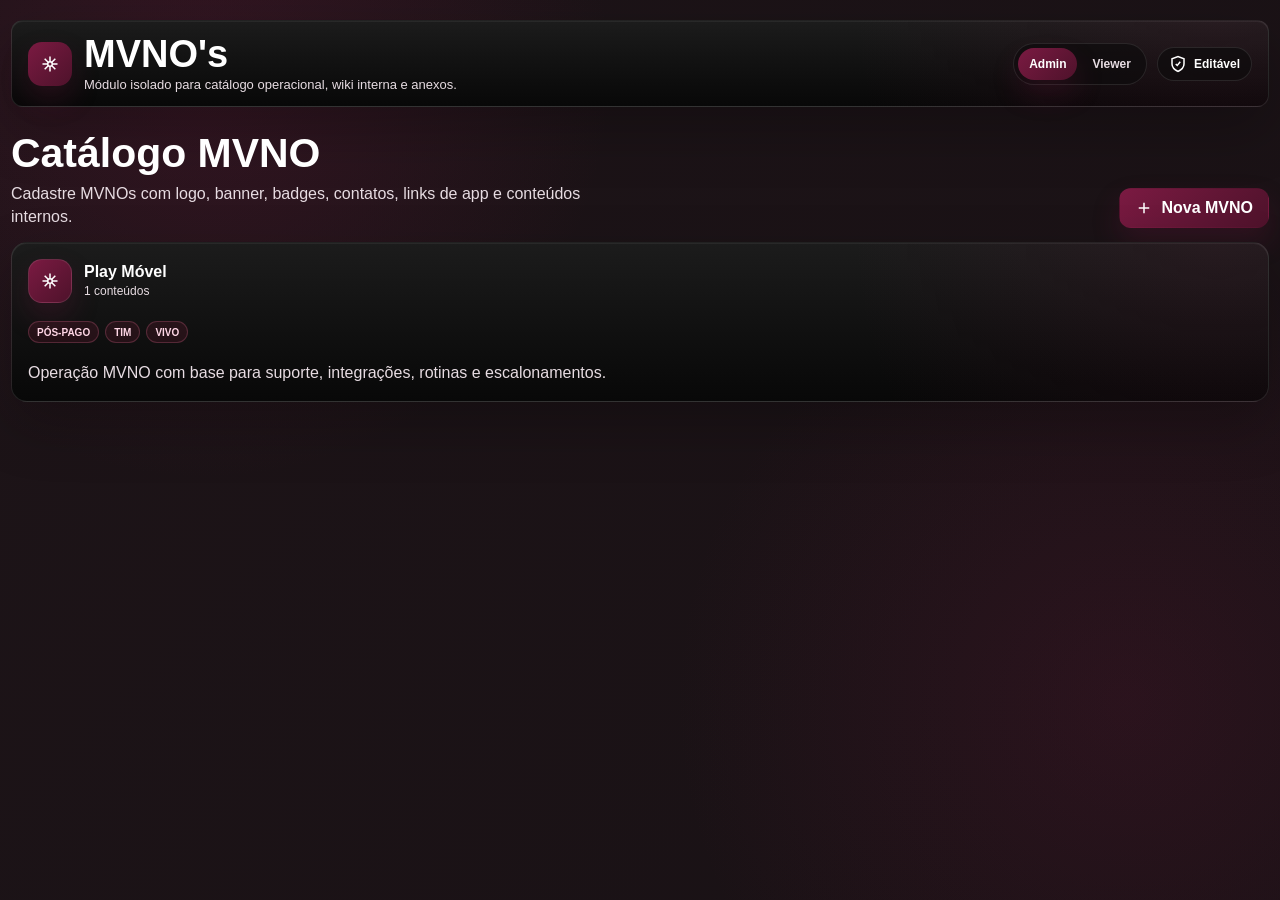
==== mvno-module/index.html @ 95280412 "Add files via upload" ====
<!doctype html>
<html lang="pt-BR">
  <head>
    <meta charset="UTF-8" />
    <meta name="viewport" content="width=device-width, initial-scale=1.0" />
    <title>MVNO Wiki Module</title>
    <link rel="stylesheet" href="styles.css?v=4" />
  </head>
  <body>
    <div id="app"></div>
    <script>
      (() => {
        const params = new URLSearchParams(location.search);
        const pairs = [
          ["--system-accent", "--play-accent"],
          ["--user-bg", "--play-bg"],
          ["--user-card", "--play-card"],
          ["--surface-text", "--play-text"],
          ["--muted-strong", "--play-muted"],
          ["--field-bg", "--play-field"],
          ["--field-border", "--play-line"]
        ];

        function colorLum(value) {
          const color = String(value || "").trim();
          const hex = color.match(/^#?([a-f\d]{6})$/i)?.[1];
          let rgb;
          if (hex) {
            rgb = [0, 2, 4].map((index) => parseInt(hex.slice(index, index + 2), 16));
          } else {
            rgb = color.match(/rgba?\(([^)]+)\)/i)?.[1].split(",").slice(0, 3).map((item) => Number(item.trim()));
          }
          if (!rgb || rgb.some((item) => Number.isNaN(item))) return 0;
          const [r, g, b] = rgb.map((item) => {
            const channel = item / 255;
            return channel <= 0.03928 ? channel / 12.92 : ((channel + 0.055) / 1.055) ** 2.4;
          });
          return 0.2126 * r + 0.7152 * g + 0.0722 * b;
        }

        function applyUrlTheme() {
          const fromParams = [
            ["accent", "--play-accent"],
            ["bg", "--play-bg"],
            ["card", "--play-card"],
            ["text", "--play-text"],
            ["muted", "--play-muted"],
            ["field", "--play-field"],
            ["line", "--play-line"]
          ];
          fromParams.forEach(([key, cssVar]) => {
            const value = params.get(key);
            if (value) document.documentElement.style.setProperty(cssVar, value);
          });
          const theme = params.get("theme");
          if (theme === "light" || theme === "dark") {
            document.documentElement.dataset.playTheme = theme;
            document.body.dataset.playTheme = theme;
          }
        }

        function syncPlayTheme() {
          applyUrlTheme();
          try {
            const parentRoot = window.parent?.document?.documentElement;
            const parentBody = window.parent?.document?.body;
            if (!parentRoot) return;
            const source = window.parent.getComputedStyle(parentRoot);
            pairs.forEach(([from, to]) => {
              const value = source.getPropertyValue(from).trim();
              if (value) document.documentElement.style.setProperty(to, value);
            });
            const bg = source.getPropertyValue("--user-bg").trim() || source.getPropertyValue("--app-bg").trim();
            const card = source.getPropertyValue("--user-card").trim() || source.getPropertyValue("--card-bg").trim();
            const urlTheme = new URLSearchParams(location.search).get("theme");
            const isLight = urlTheme === "light" || parentBody?.classList.contains("theme-light") || colorLum(bg) > 0.45 || colorLum(card) > 0.55;
            const theme = isLight ? "light" : "dark";
            document.documentElement.dataset.playTheme = theme;
            document.body.dataset.playTheme = theme;
          } catch {}
        }

        applyUrlTheme();
        syncPlayTheme();
        setInterval(syncPlayTheme, 600);
      })();
    </script>
    <script src="app.js?v=4"></script>
  </body>
</html>
---- mvno-module/styles.css ----
:root {
  --bg: #03061c;
  --panel: rgba(255, 255, 255, 0.055);
  --panel-strong: rgba(255, 255, 255, 0.085);
  --line: rgba(255, 255, 255, 0.12);
  --line-strong: rgba(255, 124, 162, 0.52);
  --text: #ffffff;
  --muted: rgba(255, 255, 255, 0.62);
  --soft: rgba(255, 255, 255, 0.42);
  --pink: #ff336b;
  --rose: #ffc7d8;
  --cyan: #20c7ca;
  --blue: #2f83e6;
  --danger: #ffb3ca;
  --radius: 16px;
  color-scheme: dark;
}

* {
  box-sizing: border-box;
}

body {
  margin: 0;
  min-height: 100vh;
  background:
    radial-gradient(circle at 12% 8%, rgba(255, 51, 107, 0.13), transparent 28%),
    radial-gradient(circle at 88% 80%, rgba(189, 18, 110, 0.16), transparent 34%),
    linear-gradient(135deg, #03061c 0%, #060a25 46%, #0b0d2c 100%);
  color: var(--text);
  font-family: Inter, "Segoe UI", Roboto, Arial, sans-serif;
  letter-spacing: 0;
}

button,
input,
select,
textarea {
  font: inherit;
}

button {
  cursor: pointer;
}

button:disabled {
  cursor: not-allowed;
  opacity: 0.5;
}

a {
  color: inherit;
}

.mvno-module {
  width: min(1280px, calc(100% - 28px));
  margin: 0 auto;
  padding: 28px 0 42px;
}

.module-topbar,
.mvno-detail-head,
.mvno-card,
.mvno-entry,
.empty-state,
.modal,
.preview-card {
  border: 1px solid var(--line);
  background:
    linear-gradient(180deg, rgba(255, 255, 255, 0.075), rgba(255, 255, 255, 0.035)),
    rgba(255, 255, 255, 0.025);
  box-shadow: 0 18px 48px rgba(0, 0, 0, 0.22);
}

.module-topbar {
  display: flex;
  align-items: center;
  justify-content: space-between;
  gap: 16px;
  margin-bottom: 20px;
  border-radius: 18px;
  padding: 14px 16px;
}

.brand {
  display: flex;
  align-items: center;
  gap: 12px;
  min-width: 0;
}

.brand-mark {
  display: grid;
  width: 44px;
  height: 44px;
  place-items: center;
  border-radius: 14px;
  background: linear-gradient(145deg, #ff336b, #bd126e);
  box-shadow: 0 16px 32px rgba(237, 27, 104, 0.22);
}

.brand h1 {
  margin: 0;
  font-size: clamp(24px, 3vw, 38px);
  line-height: 1;
}

.brand p {
  margin: 4px 0 0;
  color: var(--muted);
  font-size: 13px;
}

.topbar-actions,
.workspace-actions,
.modal-actions,
.media-modal-actions {
  display: flex;
  align-items: center;
  gap: 10px;
  flex-wrap: wrap;
}

.primary-button,
.secondary-button,
.danger-button,
.icon-button {
  display: inline-flex;
  align-items: center;
  justify-content: center;
  gap: 8px;
  min-height: 40px;
  border: 1px solid transparent;
  border-radius: 12px;
  color: #fff;
  font-weight: 850;
  text-decoration: none;
  transition: transform 170ms ease, border-color 170ms ease, background 170ms ease, color 170ms ease;
}

.primary-button {
  background: var(--blue);
  padding: 10px 15px;
}

.primary-button:hover {
  background: #1264c8;
  transform: translateY(-1px);
}

.secondary-button,
.icon-button {
  border-color: rgba(255, 179, 202, 0.24);
  background: rgba(255, 255, 255, 0.075);
}

.secondary-button {
  padding: 10px 14px;
}

.secondary-button:hover,
.icon-button:hover {
  border-color: var(--line-strong);
  background: rgba(255, 51, 107, 0.13);
  color: var(--rose);
  transform: translateY(-1px);
}

.danger-button {
  border-color: rgba(255, 179, 202, 0.35);
  background: rgba(255, 51, 107, 0.14);
  color: var(--danger);
  padding: 10px 14px;
}

.icon-button {
  width: 40px;
  height: 40px;
  padding: 0;
}

svg {
  width: 18px;
  height: 18px;
}

.role-toggle {
  display: inline-flex;
  gap: 4px;
  border: 1px solid var(--line);
  border-radius: 999px;
  background: rgba(255, 255, 255, 0.045);
  padding: 4px;
}

.role-toggle button {
  min-height: 32px;
  border: 0;
  border-radius: 999px;
  background: transparent;
  color: var(--muted);
  padding: 6px 11px;
  font-size: 12px;
  font-weight: 900;
}

.role-toggle button.is-active {
  background: rgba(255, 51, 107, 0.2);
  color: var(--rose);
}

.workspace-head {
  display: flex;
  align-items: flex-end;
  justify-content: space-between;
  gap: 18px;
  margin: 26px 0 14px;
}

.workspace-title h2 {
  margin: 0;
  font-size: clamp(28px, 3.2vw, 42px);
  line-height: 1;
}

.workspace-title p {
  max-width: 620px;
  margin: 8px 0 0;
  color: var(--muted);
  line-height: 1.45;
}

.role-badge {
  display: inline-flex;
  align-items: center;
  gap: 7px;
  min-height: 34px;
  border: 1px solid var(--line);
  border-radius: 999px;
  background: rgba(255, 255, 255, 0.055);
  color: rgba(255, 255, 255, 0.78);
  padding: 7px 11px;
  font-size: 12px;
  font-weight: 850;
}

.mvno-grid {
  display: grid;
  grid-template-columns: repeat(auto-fit, minmax(280px, 1fr));
  gap: 14px;
}

.mvno-card {
  position: relative;
  display: grid;
  gap: 12px;
  overflow: hidden;
  border-radius: var(--radius);
  padding: 16px;
  cursor: pointer;
  transition: transform 220ms ease, border-color 220ms ease, box-shadow 220ms ease, background 220ms ease;
}

.mvno-card:hover {
  border-color: rgba(255, 124, 162, 0.48);
  box-shadow: 0 24px 62px rgba(237, 27, 104, 0.14), 0 18px 48px rgba(0, 0, 0, 0.24);
  transform: scale(1.012);
}

.mvno-card-main,
.mvno-detail-title {
  display: flex;
  align-items: center;
  gap: 12px;
  min-width: 0;
}

.mvno-card-main {
  border: 0;
  background: transparent;
  color: #fff;
  padding: 0;
  text-align: left;
}

.mvno-logo {
  display: grid;
  width: 44px;
  height: 44px;
  place-items: center;
  flex: 0 0 auto;
  border: 1px solid var(--line);
  border-radius: 14px;
  background: rgba(255, 255, 255, 0.055);
  color: #ff7ca2;
}

.mvno-logo.large {
  width: 56px;
  height: 56px;
  border-radius: 16px;
}

.mvno-logo img {
  max-width: 72%;
  max-height: 72%;
  object-fit: contain;
  filter: drop-shadow(0 10px 18px rgba(237, 27, 104, 0.22));
}

.mvno-card strong,
.mvno-detail-title h2 {
  display: block;
  margin: 0;
  color: #fff;
}

.mvno-detail-title h2 {
  font-size: clamp(24px, 2.8vw, 34px);
  line-height: 1.05;
}

.mvno-card small,
.mvno-entry small {
  color: var(--soft);
  font-size: 12px;
}

.mvno-card p,
.mvno-detail-title p {
  margin: 0;
  color: var(--muted);
  line-height: 1.45;
}

.mvno-badges {
  display: flex;
  flex-wrap: wrap;
  gap: 6px;
  margin: 6px 0;
}

.mvno-badges span,
.tag {
  display: inline-flex;
  align-items: center;
  min-height: 22px;
  border: 1px solid rgba(255, 124, 162, 0.22);
  border-radius: 999px;
  background: rgba(255, 51, 107, 0.095);
  color: var(--rose);
  padding: 4px 8px;
  font-size: 10px;
  font-weight: 900;
  text-transform: uppercase;
}

.mvno-card-actions {
  position: absolute;
  top: 12px;
  right: 12px;
  display: flex;
  gap: 6px;
  opacity: 0;
  transform: translateY(-4px);
  transition: opacity 180ms ease, transform 180ms ease;
}

.mvno-card:hover .mvno-card-actions {
  opacity: 1;
  transform: translateY(0);
}

.mvno-detail-page {
  position: relative;
}

.mvno-banner {
  position: relative;
  min-height: clamp(150px, 20vw, 260px);
  margin: 0 0 14px;
  overflow: hidden;
  border: 1px solid var(--line);
  border-radius: 18px;
  background: rgba(255, 255, 255, 0.035);
  box-shadow: 0 22px 58px rgba(0, 0, 0, 0.24);
}

.mvno-banner::after {
  content: "";
  position: absolute;
  inset: 0;
  background: linear-gradient(180deg, transparent 58%, rgba(3, 6, 22, 0.32));
  pointer-events: none;
}

.mvno-banner img {
  display: block;
  width: 100%;
  height: 100%;
  min-height: inherit;
  object-fit: cover;
}

.back-button {
  position: absolute;
  top: 14px;
  left: 14px;
  z-index: 4;
  width: 44px;
  min-height: 42px;
  padding: 0;
  backdrop-filter: blur(12px);
}

.mvno-detail-head {
  display: grid;
  grid-template-columns: minmax(0, 1fr) auto;
  gap: 14px;
  align-items: center;
  margin-bottom: 16px;
  border-radius: var(--radius);
  padding: 14px 14px 14px 72px;
}

.mvno-detail-head.has-banner {
  padding-left: 14px;
}

.mvno-info-links {
  display: flex;
  flex-wrap: wrap;
  gap: 7px;
  margin-top: 10px;
}

.mvno-info-links a {
  display: inline-flex;
  align-items: center;
  gap: 6px;
  min-height: 30px;
  border: 1px solid rgba(255, 179, 202, 0.18);
  border-radius: 999px;
  background: rgba(255, 255, 255, 0.055);
  color: rgba(255, 255, 255, 0.76);
  padding: 6px 10px;
  text-decoration: none;
  font-size: 12px;
  font-weight: 850;
  transition: transform 160ms ease, border-color 160ms ease, background 160ms ease, color 160ms ease;
}

.mvno-info-links a:hover {
  border-color: rgba(255, 124, 162, 0.48);
  background: rgba(255, 51, 107, 0.12);
  color: var(--rose);
  transform: translateY(-1px);
}

.mvno-info-links svg {
  width: 14px;
  height: 14px;
}

.mvno-entry-list {
  display: grid;
  gap: 14px;
}

.mvno-entry {
  border-radius: var(--radius);
  padding: 16px;
}

.mvno-entry header {
  display: flex;
  align-items: flex-start;
  justify-content: space-between;
  gap: 14px;
  margin-bottom: 12px;
}

.mvno-entry h3 {
  margin: 8px 0 4px;
  font-size: 20px;
}

.post-body {
  color: rgba(255, 255, 255, 0.84);
  line-height: 1.7;
}

.post-body p {
  margin: 0 0 12px;
}

.entry-menu {
  position: relative;
}

.entry-menu-popover {
  position: absolute;
  top: calc(100% + 8px);
  right: 0;
  z-index: 8;
  display: grid;
  min-width: 220px;
  max-width: 320px;
  border: 1px solid var(--line);
  border-radius: 14px;
  background: rgba(12, 16, 46, 0.98);
  box-shadow: 0 24px 56px rgba(0, 0, 0, 0.36);
  padding: 6px;
  opacity: 0;
  pointer-events: none;
  transform: translateY(-6px) scale(0.98);
  transition: opacity 160ms ease, transform 160ms ease;
}

.entry-menu.is-open .entry-menu-popover {
  opacity: 1;
  pointer-events: auto;
  transform: translateY(0) scale(1);
}

.entry-menu-popover button,
.entry-menu-popover a {
  display: flex;
  align-items: center;
  gap: 9px;
  min-height: 36px;
  border: 0;
  border-radius: 10px;
  background: transparent;
  color: rgba(255, 255, 255, 0.78);
  padding: 8px 10px;
  text-align: left;
  text-decoration: none;
  font-size: 12px;
  font-weight: 800;
}

.entry-menu-popover button:hover,
.entry-menu-popover a:hover {
  background: rgba(255, 124, 162, 0.12);
  color: var(--rose);
}

.mvno-media-stack {
  display: grid;
  gap: 12px;
  margin-top: 14px;
  min-width: 0;
}

.media-carousel-shell {
  position: relative;
  min-width: 0;
}

.media-view-toggle {
  display: inline-flex;
  align-items: center;
  gap: 4px;
  margin: 0 0 10px;
  border: 1px solid var(--line);
  border-radius: 999px;
  background: rgba(255, 255, 255, 0.06);
  padding: 4px;
}

.media-view-toggle button {
  display: inline-grid;
  width: 32px;
  height: 32px;
  place-items: center;
  border: 0;
  border-radius: 999px;
  background: transparent;
  color: rgba(255, 255, 255, 0.68);
}

.media-view-toggle button.is-active {
  background: rgba(255, 51, 107, 0.18);
  color: var(--cyan);
  box-shadow: inset 0 0 0 1px rgba(32, 199, 202, 0.26);
}

.mvno-media-gallery {
  display: grid;
  grid-auto-flow: column;
  gap: 12px;
  overflow-x: auto;
  overscroll-behavior-inline: contain;
  scroll-snap-type: inline mandatory;
  scrollbar-width: none;
  padding: 2px 2px 8px;
  scroll-behavior: smooth;
}

.mvno-media-gallery::-webkit-scrollbar {
  display: none;
}

.media-view-single .mvno-media-gallery {
  grid-auto-columns: 100%;
}

.media-view-strip .mvno-media-gallery {
  grid-auto-columns: minmax(min(100%, 280px), min(72%, 620px));
}

.mvno-media-slide {
  display: grid;
  gap: 8px;
  min-width: 0;
  margin: 0;
  scroll-snap-align: start;
}

.mvno-media {
  display: block;
  width: 100%;
  height: 100%;
  max-height: min(62vh, 560px);
  margin: 0;
  border: 1px solid var(--line);
  border-radius: 14px;
  object-fit: contain;
  aspect-ratio: 16 / 9;
  background: rgba(0, 0, 0, 0.18);
}

.mvno-media-slide figcaption {
  display: flex;
  align-items: center;
  justify-content: space-between;
  gap: 10px;
  color: var(--muted);
  font-size: 12px;
}

.mvno-media-slide figcaption span {
  min-width: 0;
  overflow: hidden;
  text-overflow: ellipsis;
  white-space: nowrap;
}

.mvno-media-slide figcaption a,
.mvno-file-row em {
  display: inline-flex;
  align-items: center;
  gap: 6px;
  color: var(--rose);
  text-decoration: none;
  font-style: normal;
  font-weight: 850;
}

.media-arrow {
  position: absolute;
  top: calc(50% + 4px);
  z-index: 3;
  display: grid;
  width: 42px;
  height: 42px;
  place-items: center;
  border: 1px solid rgba(255, 179, 202, 0.28);
  border-radius: 999px;
  background: rgba(8, 12, 36, 0.9);
  color: #fff;
  box-shadow: 0 12px 28px rgba(0, 0, 0, 0.28);
  backdrop-filter: blur(14px);
}

.media-arrow-left {
  left: 10px;
}

.media-arrow-right {
  right: 10px;
}

.mvno-file-list {
  display: grid;
  grid-template-columns: repeat(auto-fit, minmax(min(100%, 260px), 1fr));
  gap: 10px;
}

.mvno-file-row {
  display: grid;
  grid-template-columns: 36px minmax(0, 1fr) auto;
  gap: 10px;
  align-items: center;
  min-width: 0;
  border: 1px solid var(--line);
  border-radius: 14px;
  background: rgba(255, 255, 255, 0.045);
  color: #fff;
  padding: 10px;
  text-decoration: none;
}

.mvno-file-row span {
  min-width: 0;
}

.mvno-file-row strong,
.file-queue-item strong {
  display: block;
  overflow: hidden;
  color: #fff;
  text-overflow: ellipsis;
  white-space: nowrap;
}

.mvno-file-row small,
.file-queue-item small {
  display: block;
  margin-top: 2px;
  color: var(--soft);
  font-size: 11px;
}

.modal-backdrop {
  position: fixed;
  inset: 0;
  z-index: 80;
  display: grid;
  place-items: center;
  background: rgba(3, 6, 22, 0.68);
  padding: 22px;
  backdrop-filter: blur(10px);
}

.modal {
  width: min(1120px, 100%);
  max-height: min(88vh, 920px);
  overflow: auto;
  border-radius: 22px;
  color: #fff;
}

.modal-header {
  position: sticky;
  top: 0;
  z-index: 1;
  display: flex;
  align-items: center;
  justify-content: space-between;
  gap: 12px;
  padding: 18px 20px;
  border-bottom: 1px solid var(--line);
  background: rgba(12, 16, 46, 0.92);
  backdrop-filter: blur(16px);
}

.modal-header h2 {
  margin: 0;
  font-size: 20px;
}

.modal-kicker {
  display: block;
  margin-bottom: 5px;
  color: var(--rose);
  font-size: 11px;
  font-weight: 900;
  text-transform: uppercase;
}

.modal-body {
  padding: 20px;
}

.modal-workspace {
  display: grid;
  grid-template-columns: minmax(0, 1fr) 360px;
  gap: 18px;
  align-items: start;
}

.form-grid {
  display: grid;
  grid-template-columns: repeat(2, minmax(0, 1fr));
  gap: 14px;
}

.field,
.field.wide {
  display: grid;
  gap: 7px;
}

.field.wide {
  grid-column: 1 / -1;
}

.field label {
  color: rgba(255, 255, 255, 0.74);
  font-size: 13px;
  font-weight: 800;
}

.field input,
.field select,
.field textarea,
.rich-input {
  width: 100%;
  border: 1px solid var(--line);
  border-radius: 12px;
  background: rgba(255, 255, 255, 0.07);
  color: #fff;
  outline: none;
  padding: 13px 14px;
}

.field textarea {
  min-height: 120px;
  resize: vertical;
}

.field input:focus,
.field select:focus,
.field textarea:focus,
.rich-input:focus {
  border-color: rgba(255, 124, 162, 0.62);
  background: rgba(255, 255, 255, 0.09);
  box-shadow: 0 0 0 4px rgba(255, 51, 107, 0.13);
}

.field-hint {
  color: rgba(255, 255, 255, 0.5);
  font-size: 11px;
  line-height: 1.35;
}

.badge-options {
  display: flex;
  flex-wrap: wrap;
  gap: 8px;
}

.badge-check input {
  position: absolute;
  opacity: 0;
  pointer-events: none;
}

.badge-check span {
  display: inline-flex;
  align-items: center;
  min-height: 36px;
  border: 1px solid var(--line);
  border-radius: 999px;
  background: rgba(255, 255, 255, 0.055);
  color: rgba(255, 255, 255, 0.74);
  padding: 8px 13px;
  font-size: 13px;
  font-weight: 850;
}

.badge-check input:checked + span {
  border-color: rgba(255, 124, 162, 0.58);
  background: rgba(255, 51, 107, 0.16);
  color: var(--rose);
}

.live-preview {
  position: sticky;
  top: 78px;
  display: grid;
  gap: 10px;
  min-width: 0;
}

.preview-card {
  border-radius: var(--radius);
  padding: 16px;
}

.mvno-preview-banner {
  display: grid;
  min-height: 118px;
  place-items: center;
  overflow: hidden;
  margin: -2px -2px 10px;
  border: 1px dashed rgba(255, 124, 162, 0.28);
  border-radius: 14px;
  background: rgba(255, 255, 255, 0.035);
  color: var(--muted);
  font-size: 12px;
  font-weight: 850;
}

.mvno-preview-banner img {
  width: 100%;
  height: 100%;
  min-height: 118px;
  object-fit: cover;
}

.rich-editor {
  overflow: hidden;
  border: 1px solid var(--line);
  border-radius: 14px;
  background: rgba(255, 255, 255, 0.045);
}

.rich-toolbar {
  display: flex;
  flex-wrap: wrap;
  gap: 6px;
  align-items: center;
  padding: 8px;
  border-bottom: 1px solid rgba(255, 255, 255, 0.09);
  background: rgba(255, 255, 255, 0.045);
}

.rich-toolbar button,
.rich-color {
  display: inline-grid;
  width: 34px;
  height: 34px;
  place-items: center;
  border: 1px solid var(--line);
  border-radius: 10px;
  background: rgba(255, 255, 255, 0.055);
  color: rgba(255, 255, 255, 0.78);
}

.rich-color {
  position: relative;
  color: var(--cyan);
}

.rich-color input {
  position: absolute;
  inset: 0;
  opacity: 0;
  cursor: pointer;
}

.rich-input {
  min-height: 160px;
  max-height: 360px;
  overflow: auto;
  line-height: 1.65;
}

.rich-input:empty::before {
  content: attr(data-placeholder);
  color: rgba(255, 255, 255, 0.38);
}

.rich-body code,
.rich-input code {
  border: 1px solid var(--line);
  border-radius: 6px;
  background: rgba(0, 0, 0, 0.22);
  color: var(--rose);
  padding: 2px 6px;
  font-family: "Cascadia Code", Consolas, monospace;
  font-size: 0.92em;
}

.rich-body a,
.rich-input a {
  color: #7de8ea;
  font-weight: 850;
  text-decoration: underline;
  text-underline-offset: 3px;
}

.file-drop {
  display: grid;
  place-items: center;
  min-height: 112px;
  border: 1px dashed rgba(255, 124, 162, 0.38);
  border-radius: 16px;
  background: rgba(255, 51, 107, 0.06);
  color: rgba(255, 255, 255, 0.74);
  padding: 18px;
  text-align: center;
  cursor: pointer;
}

.file-queue {
  margin-top: 10px;
}

.file-queue-list {
  display: grid;
  gap: 8px;
}

.file-queue-item {
  display: grid;
  grid-template-columns: 30px minmax(0, 1fr) 32px;
  gap: 9px;
  align-items: center;
  border: 1px solid var(--line);
  border-radius: 12px;
  background: rgba(255, 255, 255, 0.045);
  padding: 8px;
}

.sr-only {
  position: absolute;
  width: 1px;
  height: 1px;
  overflow: hidden;
  clip: rect(0, 0, 0, 0);
  white-space: nowrap;
}

.empty-state {
  display: flex;
  align-items: center;
  gap: 12px;
  border-radius: var(--radius);
  padding: 18px;
  color: var(--muted);
}

@media (max-width: 860px) {
  .workspace-head,
  .module-topbar,
  .mvno-entry header {
    align-items: flex-start;
    flex-direction: column;
  }

  .mvno-detail-head {
    grid-template-columns: 1fr;
  }

  .modal-workspace,
  .form-grid {
    grid-template-columns: 1fr;
  }

  .live-preview {
    position: static;
  }
}

/* Play Connect theme bridge */
:root {
  --play-accent: #7b1a42;
  --play-bg: #1d1418;
  --play-card: #080808;
  --play-text: #ffffff;
  --play-muted: #e7dce2;
  --play-field: #0f0d0e;
  --play-line: rgba(255, 255, 255, 0.1);
  --bg: var(--play-bg);
  --panel: color-mix(in srgb, var(--play-card) 88%, transparent);
  --panel-strong: color-mix(in srgb, var(--play-card) 78%, var(--play-accent) 12%);
  --line: var(--play-line);
  --line-strong: color-mix(in srgb, var(--play-accent) 58%, rgba(255,255,255,.18));
  --text: var(--play-text);
  --muted: var(--play-muted);
  --soft: color-mix(in srgb, var(--play-muted) 62%, transparent);
  --pink: var(--play-accent);
  --rose: #ffd7e6;
  --cyan: #d989a9;
  --blue: var(--play-accent);
  --danger: #ffd9e3;
}

body {
  background:
    radial-gradient(circle at 16% 8%, color-mix(in srgb, var(--play-accent) 24%, transparent), transparent 30%),
    radial-gradient(circle at 88% 78%, color-mix(in srgb, var(--play-accent) 18%, transparent), transparent 34%),
    linear-gradient(135deg, var(--play-bg) 0%, color-mix(in srgb, var(--play-bg) 86%, #000 14%) 100%);
  color: var(--play-text);
}

.mvno-module {
  width: min(1280px, calc(100% - 22px));
  padding: 20px 0 34px;
}

.module-topbar,
.mvno-detail-head,
.mvno-card,
.mvno-entry,
.empty-state,
.modal,
.preview-card {
  border-color: var(--play-line);
  background:
    radial-gradient(circle at 96% 0%, color-mix(in srgb, var(--play-accent) 12%, transparent), transparent 30%),
    linear-gradient(180deg, color-mix(in srgb, var(--play-card) 92%, #fff 8%), var(--play-card));
  color: var(--play-text);
  box-shadow: 0 22px 58px rgba(0, 0, 0, 0.24), inset 0 1px 0 rgba(255,255,255,.06);
}

.module-topbar {
  border-radius: 12px;
}

.brand-mark,
.mvno-logo,
.primary-button,
.role-toggle button.is-active {
  background: linear-gradient(135deg, var(--play-accent), color-mix(in srgb, var(--play-accent) 62%, #050505 38%));
  color: #fff;
  box-shadow: 0 14px 28px color-mix(in srgb, var(--play-accent) 24%, transparent);
}

.brand h1,
.workspace-title h2,
.mvno-card strong,
.mvno-detail-title h2,
.mvno-entry h3,
.modal-header h2 {
  color: var(--play-text);
}

.brand p,
.workspace-title p,
.mvno-card p,
.mvno-card small,
.mvno-meta,
.role-badge,
.modal-kicker,
.field,
.field-hint,
.empty-state {
  color: var(--play-muted);
}

.secondary-button,
.icon-button,
.role-toggle,
.role-badge,
.tag,
.badge-check span,
.media-view-toggle,
.rich-toolbar,
.file-queue-item {
  border-color: var(--play-line);
  background: color-mix(in srgb, var(--play-field) 76%, transparent);
  color: var(--play-text);
}

.secondary-button:hover,
.icon-button:hover {
  border-color: var(--line-strong);
  background: color-mix(in srgb, var(--play-accent) 16%, var(--play-field) 84%);
  color: #fff;
}

.danger-button {
  color: #fff;
  border-color: color-mix(in srgb, #ff6684 46%, transparent);
  background: linear-gradient(135deg, #8d1e48, #4b1426);
}

.field input,
.field select,
.field textarea,
.rich-input {
  background: var(--play-field);
  color: var(--play-text);
  border-color: var(--play-line);
}

.field input:focus,
.field select:focus,
.field textarea:focus,
.rich-input:focus {
  border-color: color-mix(in srgb, var(--play-accent) 64%, #fff 12%);
  box-shadow: 0 0 0 3px color-mix(in srgb, var(--play-accent) 20%, transparent);
}

.file-drop {
  border-color: color-mix(in srgb, var(--play-accent) 42%, transparent);
  background: color-mix(in srgb, var(--play-accent) 10%, transparent);
  color: var(--play-muted);
}

.modal-backdrop {
  background: rgba(0, 0, 0, .62);
  backdrop-filter: blur(10px);
}

.modal {
  background:
    radial-gradient(circle at 90% 0%, color-mix(in srgb, var(--play-accent) 16%, transparent), transparent 28%),
    var(--play-card);
}

:root[data-play-theme="light"] {
  color-scheme: light;
  --play-bg: #f4eef2;
  --play-card: #fff8fb;
  --play-text: #211419;
  --play-muted: #624c57;
  --play-field: #ffffff;
  --play-line: rgba(70, 30, 48, .14);
  --panel: rgba(255, 255, 255, .74);
  --panel-strong: rgba(255, 255, 255, .86);
  --text: #211419;
  --muted: #624c57;
  --soft: #7a6670;
  --rose: #6d1a3d;
  --danger: #7b1a42;
}

:root[data-play-theme="light"] body {
  background:
    radial-gradient(circle at 18% 0%, color-mix(in srgb, var(--play-accent) 10%, transparent), transparent 28%),
    linear-gradient(180deg, #f8f2f5 0%, #efe5ea 100%);
  color: #211419;
}

:root[data-play-theme="light"] .module-topbar,
:root[data-play-theme="light"] .mvno-detail-head,
:root[data-play-theme="light"] .mvno-card,
:root[data-play-theme="light"] .mvno-entry,
:root[data-play-theme="light"] .empty-state,
:root[data-play-theme="light"] .modal,
:root[data-play-theme="light"] .preview-card {
  background:
    radial-gradient(circle at 96% 0%, color-mix(in srgb, var(--play-accent) 9%, transparent), transparent 32%),
    linear-gradient(180deg, #fff 0%, #faf3f7 100%);
  border-color: rgba(70, 30, 48, .14);
  color: #211419;
  box-shadow: 0 20px 52px rgba(70, 30, 48, .12), inset 0 1px 0 rgba(255,255,255,.7);
}

:root[data-play-theme="light"] .brand h1,
:root[data-play-theme="light"] .workspace-title h2,
:root[data-play-theme="light"] .mvno-card strong,
:root[data-play-theme="light"] .mvno-detail-title h2,
:root[data-play-theme="light"] .mvno-entry h3,
:root[data-play-theme="light"] .modal-header h2 {
  color: #211419;
}

:root[data-play-theme="light"] .brand p,
:root[data-play-theme="light"] .workspace-title p,
:root[data-play-theme="light"] .mvno-card p,
:root[data-play-theme="light"] .mvno-card small,
:root[data-play-theme="light"] .mvno-meta,
:root[data-play-theme="light"] .role-badge,
:root[data-play-theme="light"] .modal-kicker,
:root[data-play-theme="light"] .field,
:root[data-play-theme="light"] .field-hint,
:root[data-play-theme="light"] .empty-state {
  color: #624c57;
}

:root[data-play-theme="light"] .secondary-button,
:root[data-play-theme="light"] .icon-button,
:root[data-play-theme="light"] .role-toggle,
:root[data-play-theme="light"] .role-badge,
:root[data-play-theme="light"] .tag,
:root[data-play-theme="light"] .badge-check span,
:root[data-play-theme="light"] .media-view-toggle,
:root[data-play-theme="light"] .rich-toolbar,
:root[data-play-theme="light"] .file-queue-item {
  background: #fff;
  color: #211419;
  border-color: rgba(70, 30, 48, .14);
}

:root[data-play-theme="light"] .field input,
:root[data-play-theme="light"] .field select,
:root[data-play-theme="light"] .field textarea,
:root[data-play-theme="light"] .rich-input {
  background: #fff;
  color: #211419;
  border-color: rgba(70, 30, 48, .14);
}

:root[data-play-theme="light"] .rich-input:empty::before {
  color: #8a7480;
}

:root[data-play-theme="light"] .mvno-module {
  padding-top: 14px;
}

html[data-play-theme="light"],
body[data-play-theme="light"] {
  background: #f1e7ed !important;
  color: #211419 !important;
}

html[data-play-theme="light"] .preview-card,
html[data-play-theme="light"] .module-topbar,
html[data-play-theme="light"] .mvno-detail-head,
html[data-play-theme="light"] .mvno-card,
html[data-play-theme="light"] .mvno-entry,
html[data-play-theme="light"] .empty-state,
html[data-play-theme="light"] .modal,
body[data-play-theme="light"] .preview-card,
body[data-play-theme="light"] .module-topbar,
body[data-play-theme="light"] .mvno-detail-head,
body[data-play-theme="light"] .mvno-card,
body[data-play-theme="light"] .mvno-entry,
body[data-play-theme="light"] .empty-state,
body[data-play-theme="light"] .modal {
  background:
    radial-gradient(circle at 96% 0%, color-mix(in srgb, var(--play-accent, #7b1a42) 8%, transparent), transparent 32%),
    linear-gradient(180deg, #fffafc 0%, #f8edf2 100%) !important;
  color: #211419 !important;
  border-color: rgba(70, 30, 48, .14) !important;
  box-shadow: 0 18px 44px rgba(70, 30, 48, .12), inset 0 1px 0 rgba(255,255,255,.7) !important;
}

html[data-play-theme="light"] .brand h1,
html[data-play-theme="light"] .workspace-title h2,
html[data-play-theme="light"] .mvno-card strong,
html[data-play-theme="light"] .mvno-detail-title h2,
html[data-play-theme="light"] .mvno-entry h3,
html[data-play-theme="light"] .modal-header h2,
body[data-play-theme="light"] .brand h1,
body[data-play-theme="light"] .workspace-title h2,
body[data-play-theme="light"] .mvno-card strong,
body[data-play-theme="light"] .mvno-detail-title h2,
body[data-play-theme="light"] .mvno-entry h3,
body[data-play-theme="light"] .modal-header h2 {
  color: #211419 !important;
}

html[data-play-theme="light"] .brand p,
html[data-play-theme="light"] .workspace-title p,
html[data-play-theme="light"] .mvno-card p,
html[data-play-theme="light"] .mvno-card small,
html[data-play-theme="light"] .mvno-meta,
html[data-play-theme="light"] .role-badge,
body[data-play-theme="light"] .brand p,
body[data-play-theme="light"] .workspace-title p,
body[data-play-theme="light"] .mvno-card p,
body[data-play-theme="light"] .mvno-card small,
body[data-play-theme="light"] .mvno-meta,
body[data-play-theme="light"] .role-badge {
  color: #59434e !important;
}
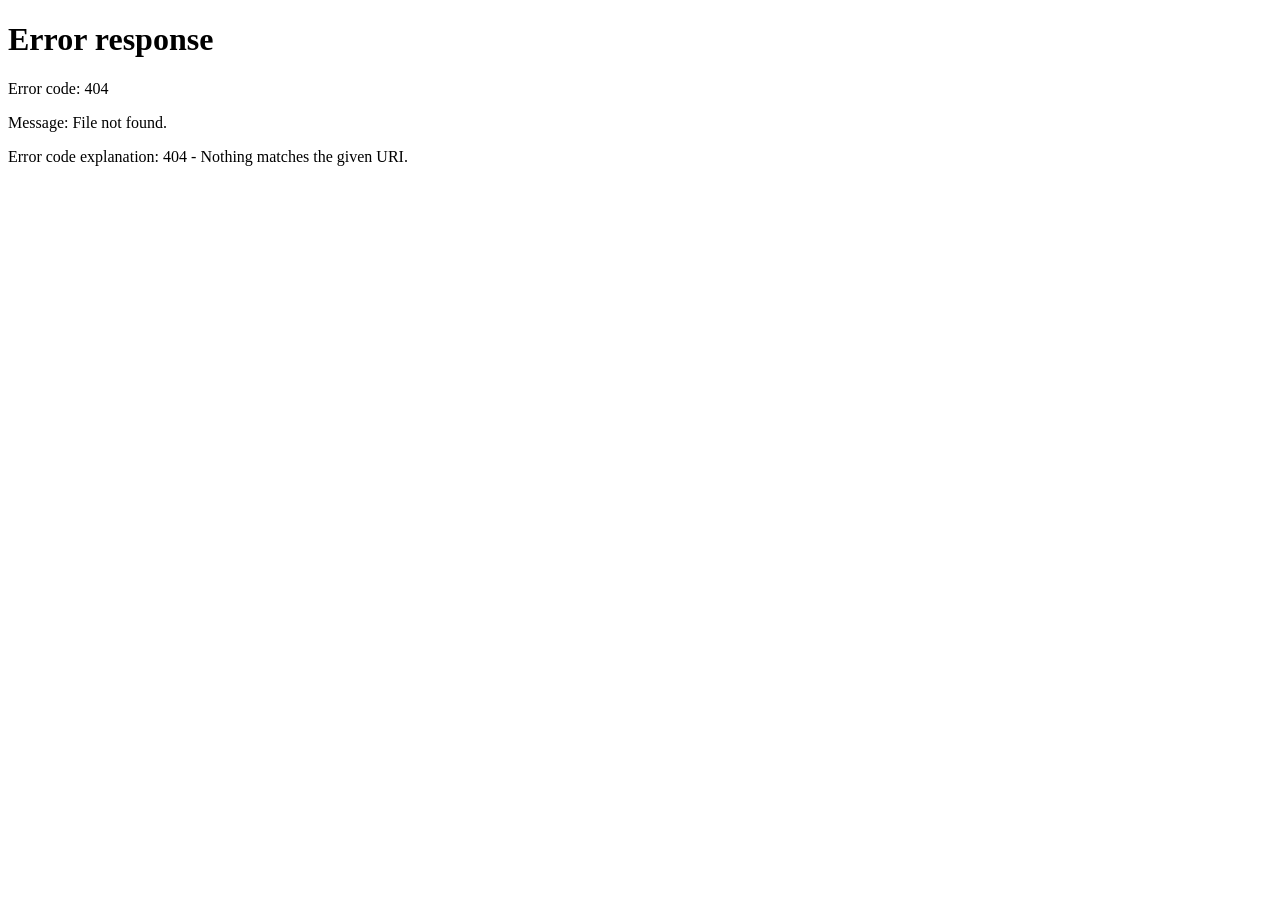
==== commit b41b4fe3: "Update index.html" ====
--- a/mvno-module/index.html
+++ b/mvno-module/index.html
@@ -1,90 +1,15 @@
 <!doctype html>
 <html lang="pt-BR">
   <head>
-    <meta charset="UTF-8" />
-    <meta name="viewport" content="width=device-width, initial-scale=1.0" />
-    <title>MVNO Wiki Module</title>
-    <link rel="stylesheet" href="styles.css?v=4" />
+    <meta charset="utf-8">
+    <title>Redirecionando...</title>
+    <meta name="viewport" content="width=device-width, initial-scale=1.0">
+    <meta http-equiv="refresh" content="0; url=mvno-module/">
+    <script>
+      location.replace("mvno-module/");
+    </script>
   </head>
   <body>
-    <div id="app"></div>
-    <script>
-      (() => {
-        const params = new URLSearchParams(location.search);
-        const pairs = [
-          ["--system-accent", "--play-accent"],
-          ["--user-bg", "--play-bg"],
-          ["--user-card", "--play-card"],
-          ["--surface-text", "--play-text"],
-          ["--muted-strong", "--play-muted"],
-          ["--field-bg", "--play-field"],
-          ["--field-border", "--play-line"]
-        ];
-
-        function colorLum(value) {
-          const color = String(value || "").trim();
-          const hex = color.match(/^#?([a-f\d]{6})$/i)?.[1];
-          let rgb;
-          if (hex) {
-            rgb = [0, 2, 4].map((index) => parseInt(hex.slice(index, index + 2), 16));
-          } else {
-            rgb = color.match(/rgba?\(([^)]+)\)/i)?.[1].split(",").slice(0, 3).map((item) => Number(item.trim()));
-          }
-          if (!rgb || rgb.some((item) => Number.isNaN(item))) return 0;
-          const [r, g, b] = rgb.map((item) => {
-            const channel = item / 255;
-            return channel <= 0.03928 ? channel / 12.92 : ((channel + 0.055) / 1.055) ** 2.4;
-          });
-          return 0.2126 * r + 0.7152 * g + 0.0722 * b;
-        }
-
-        function applyUrlTheme() {
-          const fromParams = [
-            ["accent", "--play-accent"],
-            ["bg", "--play-bg"],
-            ["card", "--play-card"],
-            ["text", "--play-text"],
-            ["muted", "--play-muted"],
-            ["field", "--play-field"],
-            ["line", "--play-line"]
-          ];
-          fromParams.forEach(([key, cssVar]) => {
-            const value = params.get(key);
-            if (value) document.documentElement.style.setProperty(cssVar, value);
-          });
-          const theme = params.get("theme");
-          if (theme === "light" || theme === "dark") {
-            document.documentElement.dataset.playTheme = theme;
-            document.body.dataset.playTheme = theme;
-          }
-        }
-
-        function syncPlayTheme() {
-          applyUrlTheme();
-          try {
-            const parentRoot = window.parent?.document?.documentElement;
-            const parentBody = window.parent?.document?.body;
-            if (!parentRoot) return;
-            const source = window.parent.getComputedStyle(parentRoot);
-            pairs.forEach(([from, to]) => {
-              const value = source.getPropertyValue(from).trim();
-              if (value) document.documentElement.style.setProperty(to, value);
-            });
-            const bg = source.getPropertyValue("--user-bg").trim() || source.getPropertyValue("--app-bg").trim();
-            const card = source.getPropertyValue("--user-card").trim() || source.getPropertyValue("--card-bg").trim();
-            const urlTheme = new URLSearchParams(location.search).get("theme");
-            const isLight = urlTheme === "light" || parentBody?.classList.contains("theme-light") || colorLum(bg) > 0.45 || colorLum(card) > 0.55;
-            const theme = isLight ? "light" : "dark";
-            document.documentElement.dataset.playTheme = theme;
-            document.body.dataset.playTheme = theme;
-          } catch {}
-        }
-
-        applyUrlTheme();
-        syncPlayTheme();
-        setInterval(syncPlayTheme, 600);
-      })();
-    </script>
-    <script src="app.js?v=4"></script>
+    <p>Redirecionando para o sistema...</p>
   </body>
 </html>
